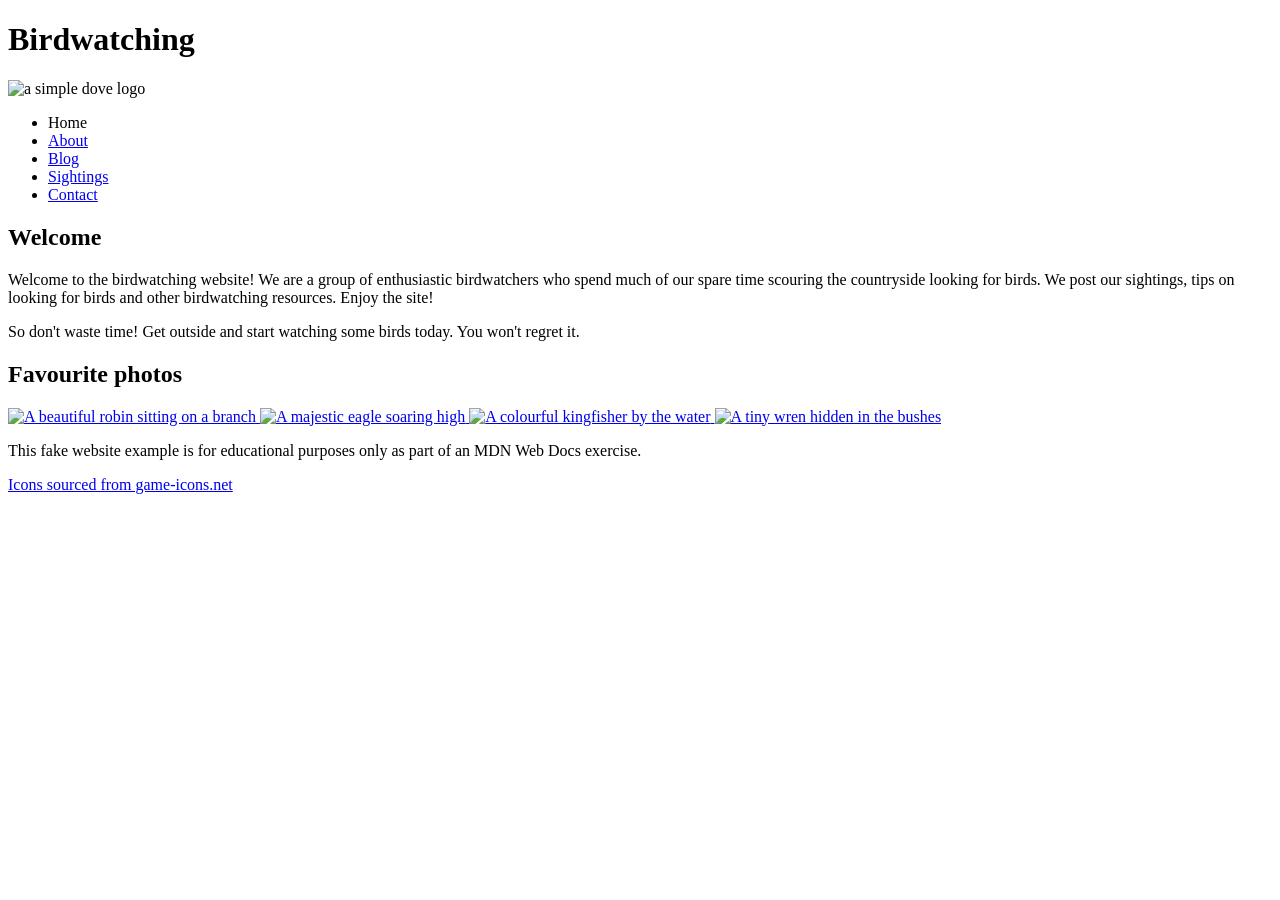
==== index.html @ b59381bc "Initial commit - add unmodified tutorial files" ====
<!DOCTYPE html>
<html lang="en">
<head>
    <meta charset="utf-8">
    <title>Birdwatching</title>
    <link rel="stylesheet" href="style.css">
</head>
<!--
Name: Your Name
File: index.html
Date: 21 May 2026
This file structures a birdwatching webpage using semantic HTML5 elements
including header, nav, main, article, aside, and footer. It demonstrates
proper page layout and content organization using semantic elements.
-->
<body>

    <!-- Site header containing logo, site title, and navigation -->
    <header>
        <h1>Birdwatching</h1>
        <img src="dove.png" alt="a simple dove logo">

        <!-- Main site navigation -->
        <nav>
            <ul>
                <li><span>Home</span></li>
                <li><a href="#">About</a></li>
                <li><a href="#">Blog</a></li>
                <li><a href="#">Sightings</a></li>
                <li><a href="#">Contact</a></li>
            </ul>
        </nav>
    </header>

    <!-- Main content area of the page -->
    <main>

        <!-- Primary article content -->
        <article>
            <h2>Welcome</h2>

            <p>
                Welcome to the birdwatching website! We are a group of enthusiastic birdwatchers
                who spend much of our spare time scouring the countryside looking for birds. We
                post our sightings, tips on looking for birds and other birdwatching resources.
                Enjoy the site!
            </p>

            <p>
                So don't waste time! Get outside and start watching some birds today. You won't
                regret it.
            </p>
        </article>

        <!-- Aside for favourite photos -->
        <aside>
            <h2>Favourite photos</h2>

            <a href="favorite-1.jpg">
                <img src="favorite1_th.jpg" alt="A beautiful robin sitting on a branch">
            </a>
            <a href="favorite-2.jpg">
                <img src="favorite2_th.jpg" alt="A majestic eagle soaring high">
            </a>
            <a href="favorite-3.jpg">
                <img src="favorite3_th.jpg" alt="A colourful kingfisher by the water">
            </a>
            <a href="favorite-4.jpg">
                <img src="favorite4_th.jpg" alt="A tiny wren hidden in the bushes">
            </a>
        </aside>

    </main>

    <!-- Site footer with copyright and attribution -->
    <footer>
        <p>This fake website example is for educational purposes only as part of an MDN Web Docs exercise.</p>
        <p>
            <a href="http://game-icons.net/">Icons sourced from game-icons.net</a>
        </p>
    </footer>

</body>
</html>
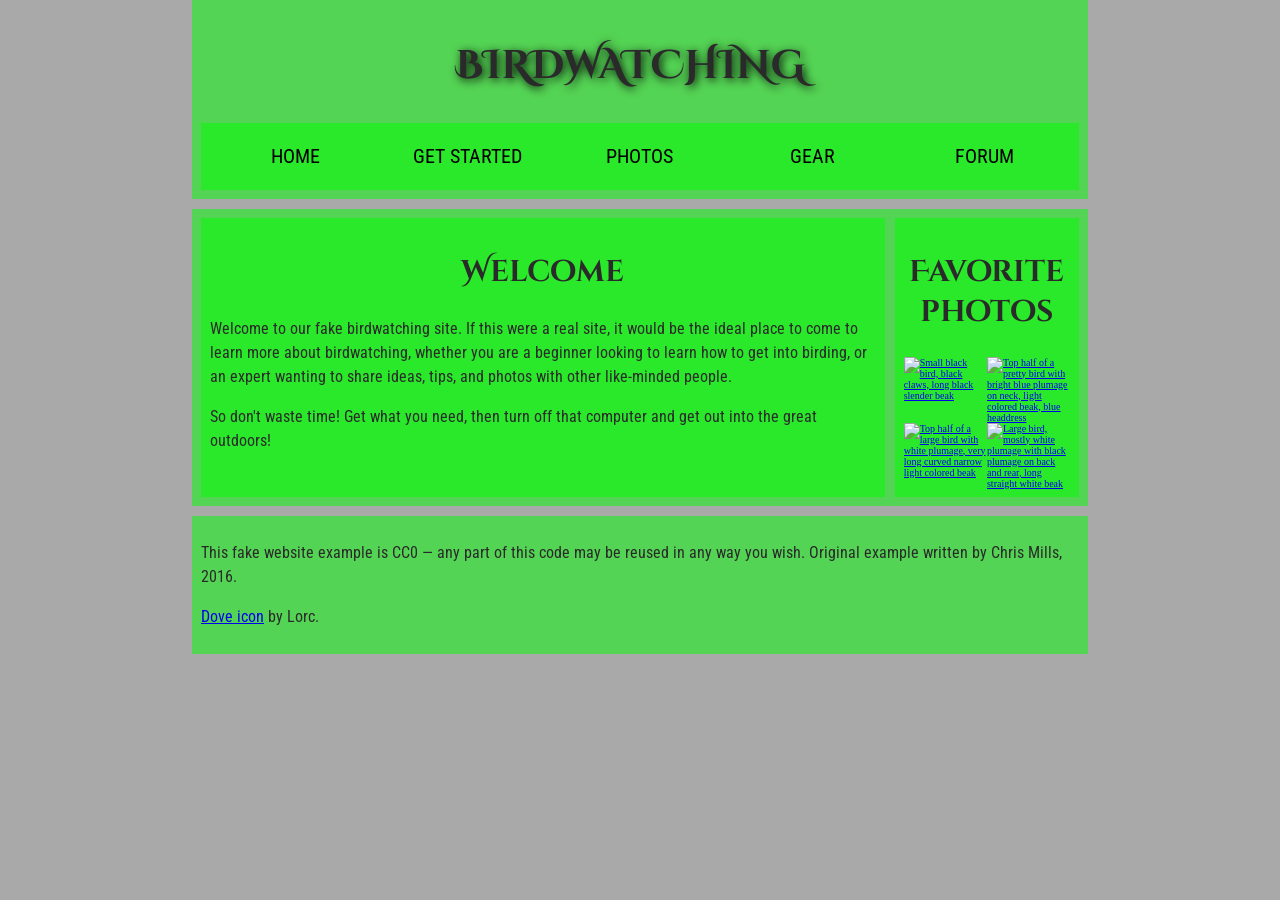
==== commit b61b2800: "Update index.html with real bird images and MDN stylesheet" ====
--- a/index.html
+++ b/index.html
@@ -2,11 +2,13 @@
 <html lang="en">
 <head>
     <meta charset="utf-8">
+    <meta name="description" content="Birdwatching - Assignment 1 Part 2">
     <title>Birdwatching</title>
+    <link href="https://fonts.googleapis.com/css?family=Roboto+Condensed:300%7CCinzel+Decorative:700" rel="stylesheet">
     <link rel="stylesheet" href="style.css">
 </head>
 <!--
-Name: Your Name
+Name: Tagnon Kpanou
 File: index.html
 Date: 21 May 2026
 This file structures a birdwatching webpage using semantic HTML5 elements
@@ -17,17 +19,19 @@
 
     <!-- Site header containing logo, site title, and navigation -->
     <header>
-        <h1>Birdwatching</h1>
-        <img src="dove.png" alt="a simple dove logo">
+        <h1>
+            Birdwatching
+            <img src="https://mdn.github.io/shared-assets/images/examples/learn/birds/dove.png" alt="">
+        </h1>
 
         <!-- Main site navigation -->
         <nav>
             <ul>
-                <li><span>Home</span></li>
-                <li><a href="#">About</a></li>
-                <li><a href="#">Blog</a></li>
-                <li><a href="#">Sightings</a></li>
-                <li><a href="#">Contact</a></li>
+                <li><a href="#">Home</a></li>
+                <li><a href="#">Get started</a></li>
+                <li><a href="#">Photos</a></li>
+                <li><a href="#">Gear</a></li>
+                <li><a href="#">Forum</a></li>
             </ul>
         </nav>
     </header>
@@ -40,33 +44,38 @@
             <h2>Welcome</h2>
 
             <p>
-                Welcome to the birdwatching website! We are a group of enthusiastic birdwatchers
-                who spend much of our spare time scouring the countryside looking for birds. We
-                post our sightings, tips on looking for birds and other birdwatching resources.
-                Enjoy the site!
+                Welcome to our fake birdwatching site. If this were a real site, it
+                would be the ideal place to come to learn more about birdwatching,
+                whether you are a beginner looking to learn how to get into birding, or
+                an expert wanting to share ideas, tips, and photos with other
+                like-minded people.
             </p>
 
             <p>
-                So don't waste time! Get outside and start watching some birds today. You won't
-                regret it.
+                So don't waste time! Get what you need, then turn off that computer and
+                get out into the great outdoors!
             </p>
         </article>
 
         <!-- Aside for favourite photos -->
         <aside>
-            <h2>Favourite photos</h2>
+            <h2>Favorite photos</h2>
 
-            <a href="favorite-1.jpg">
-                <img src="favorite1_th.jpg" alt="A beautiful robin sitting on a branch">
+            <a href="https://mdn.github.io/shared-assets/images/examples/learn/birds/favorite-bird-1.jpg">
+                <img src="https://mdn.github.io/shared-assets/images/examples/learn/birds/favorite-bird-1_th.jpg"
+                     alt="Small black bird, black claws, long black slender beak">
             </a>
-            <a href="favorite-2.jpg">
-                <img src="favorite2_th.jpg" alt="A majestic eagle soaring high">
+            <a href="https://mdn.github.io/shared-assets/images/examples/learn/birds/favorite-bird-2.jpg">
+                <img src="https://mdn.github.io/shared-assets/images/examples/learn/birds/favorite-bird-2_th.jpg"
+                     alt="Top half of a pretty bird with bright blue plumage on neck, light colored beak, blue headdress">
             </a>
-            <a href="favorite-3.jpg">
-                <img src="favorite3_th.jpg" alt="A colourful kingfisher by the water">
+            <a href="https://mdn.github.io/shared-assets/images/examples/learn/birds/favorite-bird-3.jpg">
+                <img src="https://mdn.github.io/shared-assets/images/examples/learn/birds/favorite-bird-3_th.jpg"
+                     alt="Top half of a large bird with white plumage, very long curved narrow light colored beak">
             </a>
-            <a href="favorite-4.jpg">
-                <img src="favorite4_th.jpg" alt="A tiny wren hidden in the bushes">
+            <a href="https://mdn.github.io/shared-assets/images/examples/learn/birds/favorite-bird-4.jpg">
+                <img src="https://mdn.github.io/shared-assets/images/examples/learn/birds/favorite-bird-4_th.jpg"
+                     alt="Large bird, mostly white plumage with black plumage on back and rear, long straight white beak">
             </a>
         </aside>
 
@@ -74,9 +83,9 @@
 
     <!-- Site footer with copyright and attribution -->
     <footer>
-        <p>This fake website example is for educational purposes only as part of an MDN Web Docs exercise.</p>
+        <p>This fake website example is CC0 — any part of this code may be reused in any way you wish. Original example written by Chris Mills, 2016.</p>
         <p>
-            <a href="http://game-icons.net/">Icons sourced from game-icons.net</a>
+            <a href="http://game-icons.net/lorc/originals/dove.html">Dove icon</a> by Lorc.
         </p>
     </footer>
 
--- a/style.css
+++ b/style.css
@@ -0,0 +1,133 @@
+/* 
+    Name: Tagnon Kpanou
+    File: style.css
+    Date: 21 May 2026
+    Stylesheet for the Birdwatching page (index.html).
+    Based on the MDN tutorial CSS with original fonts and layout.
+*/
+
+/* || General setup */
+
+body {
+    margin: 0;
+}
+
+html {
+    font-size: 10px;
+    background-color: darkgrey;
+}
+
+body {
+    width: 70%;
+    min-width: 800px;
+    margin: 0 auto;
+}
+
+/* || Typography */
+
+h1, h2 {
+    font-family: "Cinzel Decorative", cursive;
+    color: #2a2a2a;
+}
+
+p, li {
+    font-family: "Roboto Condensed", sans-serif;
+    color: #2a2a2a;
+}
+
+h1 {
+    font-size: 4rem;
+    text-align: center;
+    text-shadow: 2px 2px 10px black;
+}
+
+h2 {
+    font-size: 3rem;
+    text-align: center;
+}
+
+p, li {
+    font-size: 1.6rem;
+    line-height: 1.5;
+}
+
+/* || Header layout */
+
+header {
+    margin-bottom: 10px;
+}
+
+main,
+header,
+nav,
+article,
+aside,
+footer,
+section {
+    background-color: #00ff0080;
+    padding: 1%;
+}
+
+h1 {
+    text-transform: uppercase;
+    display: flex;
+    align-items: center;
+    justify-content: center;
+    gap: 20px;
+}
+
+header img {
+    height: 60px;
+}
+
+nav ul {
+    padding: 0;
+    list-style-type: none;
+    display: flex;
+}
+
+nav li {
+    text-align: center;
+    flex: 1;
+}
+
+nav a {
+    font-size: 2rem;
+    text-transform: uppercase;
+    text-decoration: none;
+    color: black;
+}
+
+nav a:hover,
+nav a:focus {
+    color: red;
+}
+
+/* || Main layout */
+
+main {
+    display: flex;
+    gap: 10px;
+}
+
+article {
+    flex: 4;
+}
+
+aside {
+    flex: 1;
+}
+
+aside a {
+    display: block;
+    float: left;
+    width: 50%;
+}
+
+aside img {
+    max-width: 100%;
+}
+
+footer {
+    margin-top: 10px;
+}
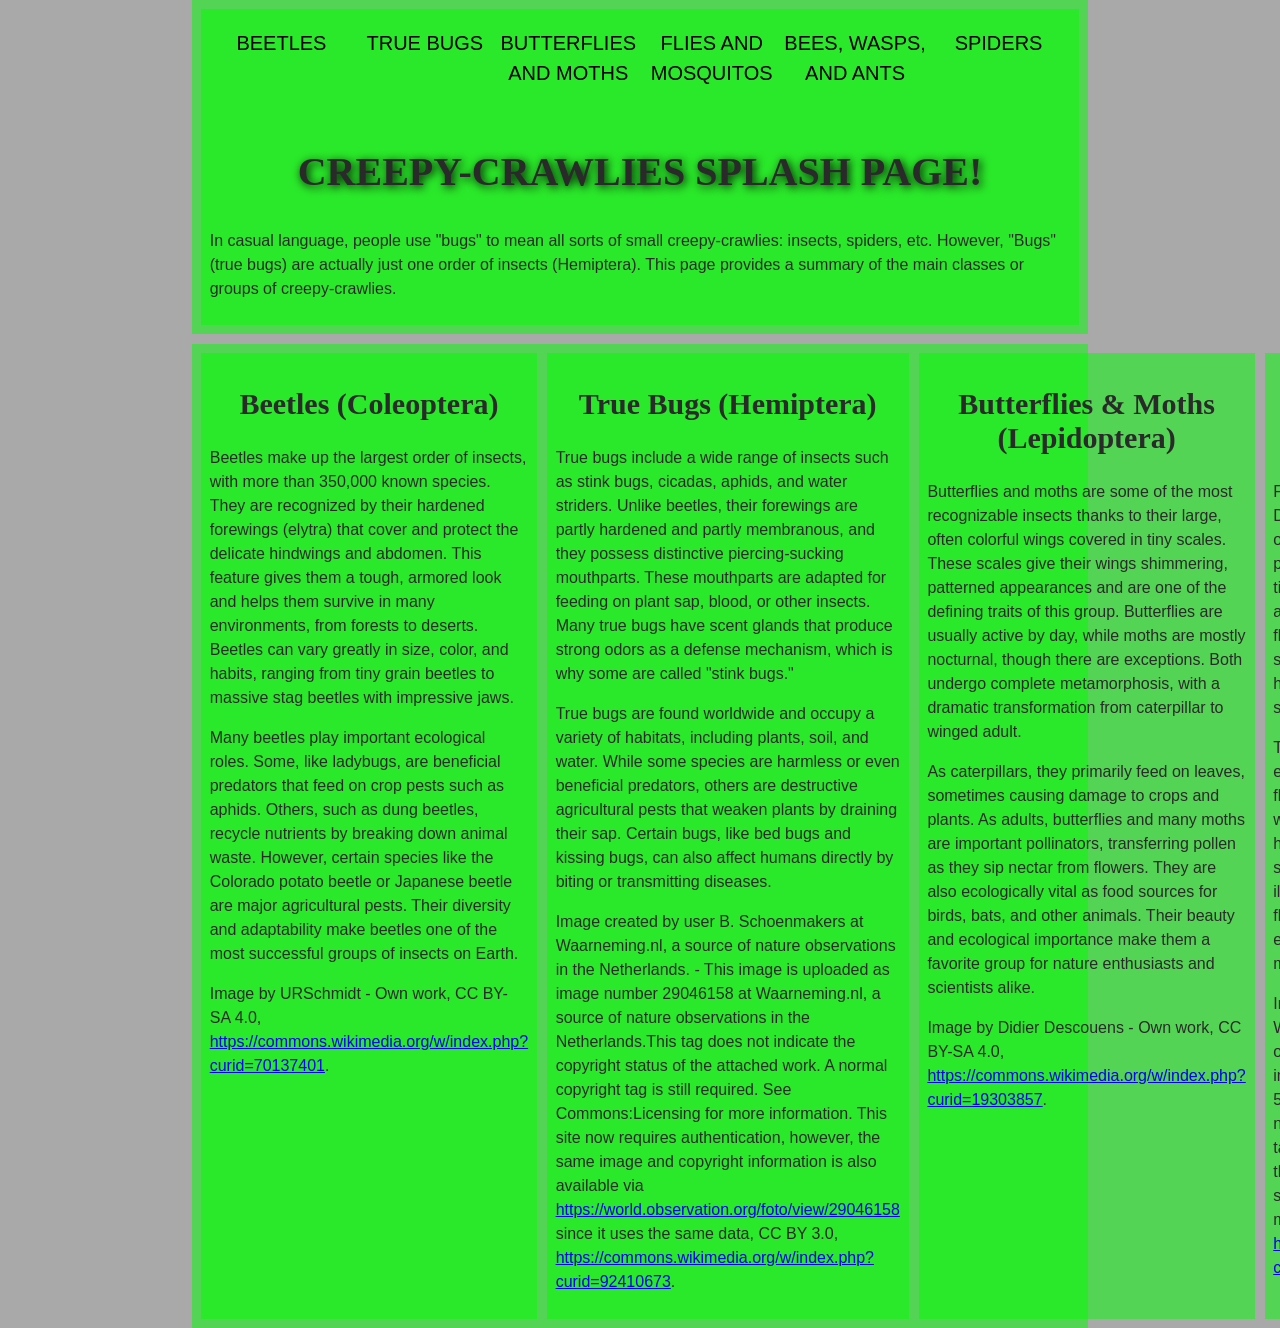
==== commit ace89790: "Add unmodified Part 1 tutorial starter files" ====
--- a/index.html
+++ b/index.html
@@ -1,93 +1,228 @@
-<!DOCTYPE html>
+<!doctype html>
 <html lang="en">
-<head>
-    <meta charset="utf-8">
-    <meta name="description" content="Birdwatching - Assignment 1 Part 2">
-    <title>Birdwatching</title>
-    <link href="https://fonts.googleapis.com/css?family=Roboto+Condensed:300%7CCinzel+Decorative:700" rel="stylesheet">
-    <link rel="stylesheet" href="style.css">
-</head>
-<!--
-Name: Tagnon Kpanou
-File: index.html
-Date: 21 May 2026
-This file structures a birdwatching webpage using semantic HTML5 elements
-including header, nav, main, article, aside, and footer. It demonstrates
-proper page layout and content organization using semantic elements.
--->
-<body>
-
-    <!-- Site header containing logo, site title, and navigation -->
+  <head>
+    <meta charset="utf-8" />
+    <title>Creepy crawlies!</title>
+    <link href="style.css" rel="stylesheet" />
+  </head>
+  <body>
     <header>
-        <h1>
-            Birdwatching
-            <img src="https://mdn.github.io/shared-assets/images/examples/learn/birds/dove.png" alt="">
-        </h1>
-
-        <!-- Main site navigation -->
-        <nav>
-            <ul>
-                <li><a href="#">Home</a></li>
-                <li><a href="#">Get started</a></li>
-                <li><a href="#">Photos</a></li>
-                <li><a href="#">Gear</a></li>
-                <li><a href="#">Forum</a></li>
-            </ul>
-        </nav>
+      <nav>
+        <ul>
+          <li><a href="#beetles">Beetles</a></li>
+          <li><a href="#true_bugs">True bugs</a></li>
+          <li><a href="#butterflies_moths">Butterflies and moths</a></li>
+          <li><a href="#flies_mosquitos">Flies and mosquitos</a></li>
+          <li><a href="#bees_wasps_ants">Bees, wasps, and ants</a></li>
+          <li><a href="#spiders">Spiders</a></li>
+        </ul>
+      </nav>
+      <section>
+        <h1>Creepy-crawlies splash page!</h1>
+
+        <p>
+          In casual language, people use "bugs" to mean all sorts of small
+          creepy-crawlies: insects, spiders, etc. However, "Bugs" (true bugs)
+          are actually just one order of insects (Hemiptera). This page
+          provides a summary of the main classes or groups of
+          creepy-crawlies.
+        </p>
+      </section>
     </header>
-
-    <!-- Main content area of the page -->
     <main>
-
-        <!-- Primary article content -->
-        <article>
-            <h2>Welcome</h2>
-
-            <p>
-                Welcome to our fake birdwatching site. If this were a real site, it
-                would be the ideal place to come to learn more about birdwatching,
-                whether you are a beginner looking to learn how to get into birding, or
-                an expert wanting to share ideas, tips, and photos with other
-                like-minded people.
-            </p>
-
-            <p>
-                So don't waste time! Get what you need, then turn off that computer and
-                get out into the great outdoors!
-            </p>
-        </article>
-
-        <!-- Aside for favourite photos -->
-        <aside>
-            <h2>Favorite photos</h2>
-
-            <a href="https://mdn.github.io/shared-assets/images/examples/learn/birds/favorite-bird-1.jpg">
-                <img src="https://mdn.github.io/shared-assets/images/examples/learn/birds/favorite-bird-1_th.jpg"
-                     alt="Small black bird, black claws, long black slender beak">
-            </a>
-            <a href="https://mdn.github.io/shared-assets/images/examples/learn/birds/favorite-bird-2.jpg">
-                <img src="https://mdn.github.io/shared-assets/images/examples/learn/birds/favorite-bird-2_th.jpg"
-                     alt="Top half of a pretty bird with bright blue plumage on neck, light colored beak, blue headdress">
-            </a>
-            <a href="https://mdn.github.io/shared-assets/images/examples/learn/birds/favorite-bird-3.jpg">
-                <img src="https://mdn.github.io/shared-assets/images/examples/learn/birds/favorite-bird-3_th.jpg"
-                     alt="Top half of a large bird with white plumage, very long curved narrow light colored beak">
-            </a>
-            <a href="https://mdn.github.io/shared-assets/images/examples/learn/birds/favorite-bird-4.jpg">
-                <img src="https://mdn.github.io/shared-assets/images/examples/learn/birds/favorite-bird-4_th.jpg"
-                     alt="Large bird, mostly white plumage with black plumage on back and rear, long straight white beak">
-            </a>
-        </aside>
-
+      <section id="beetles">
+        <h2>Beetles (Coleoptera)</h2>
+
+        <p>
+          Beetles make up the largest order of insects, with more than
+          350,000 known species. They are recognized by their hardened
+          forewings (elytra) that cover and protect the delicate hindwings
+          and abdomen. This feature gives them a tough, armored look and
+          helps them survive in many environments, from forests to deserts.
+          Beetles can vary greatly in size, color, and habits, ranging from
+          tiny grain beetles to massive stag beetles with impressive jaws.
+        </p>
+        <p>
+          Many beetles play important ecological roles. Some, like ladybugs,
+          are beneficial predators that feed on crop pests such as aphids.
+          Others, such as dung beetles, recycle nutrients by breaking down
+          animal waste. However, certain species like the Colorado potato
+          beetle or Japanese beetle are major agricultural pests. Their
+          diversity and adaptability make beetles one of the most successful
+          groups of insects on Earth.
+        </p>
+
+        <p class="copyright">
+          Image by URSchmidt - Own work, CC BY-SA 4.0,
+          <a href="https://commons.wikimedia.org/w/index.php?curid=70137401"
+            >https://commons.wikimedia.org/w/index.php?curid=70137401</a
+          >.
+        </p>
+      </section>
+      <section id="true_bugs">
+        <h2>True Bugs (Hemiptera)</h2>
+
+        <p>
+          True bugs include a wide range of insects such as stink bugs,
+          cicadas, aphids, and water striders. Unlike beetles, their
+          forewings are partly hardened and partly membranous, and they
+          possess distinctive piercing-sucking mouthparts. These mouthparts
+          are adapted for feeding on plant sap, blood, or other insects. Many
+          true bugs have scent glands that produce strong odors as a defense
+          mechanism, which is why some are called "stink bugs."
+        </p>
+
+        <p>
+          True bugs are found worldwide and occupy a variety of habitats,
+          including plants, soil, and water. While some species are harmless
+          or even beneficial predators, others are destructive agricultural
+          pests that weaken plants by draining their sap. Certain bugs, like
+          bed bugs and kissing bugs, can also affect humans directly by
+          biting or transmitting diseases.
+        </p>
+
+        <p class="copyright">
+          Image created by user B. Schoenmakers at Waarneming.nl, a source of
+          nature observations in the Netherlands. - This image is uploaded as
+          image number 29046158 at Waarneming.nl, a source of nature
+          observations in the Netherlands.This tag does not indicate the
+          copyright status of the attached work. A normal copyright tag is
+          still required. See Commons:Licensing for more information. This
+          site now requires authentication, however, the same image and
+          copyright information is also available via
+          <a href="https://world.observation.org/foto/view/29046158"
+            >https://world.observation.org/foto/view/29046158</a
+          >
+          since it uses the same data, CC BY 3.0,
+          <a href="https://commons.wikimedia.org/w/index.php?curid=92410673"
+            >https://commons.wikimedia.org/w/index.php?curid=92410673</a
+          >.
+        </p>
+      </section>
+      <section id="butterflies_moths">
+        <h2>Butterflies & Moths (Lepidoptera)</h2>
+
+        <p>
+          Butterflies and moths are some of the most recognizable insects
+          thanks to their large, often colorful wings covered in tiny scales.
+          These scales give their wings shimmering, patterned appearances and
+          are one of the defining traits of this group. Butterflies are
+          usually active by day, while moths are mostly nocturnal, though
+          there are exceptions. Both undergo complete metamorphosis, with a
+          dramatic transformation from caterpillar to winged adult.
+        </p>
+
+        <p>
+          As caterpillars, they primarily feed on leaves, sometimes causing
+          damage to crops and plants. As adults, butterflies and many moths
+          are important pollinators, transferring pollen as they sip nectar
+          from flowers. They are also ecologically vital as food sources for
+          birds, bats, and other animals. Their beauty and ecological
+          importance make them a favorite group for nature enthusiasts and
+          scientists alike.
+        </p>
+
+        <p class="copyright">
+          Image by Didier Descouens - Own work, CC BY-SA 4.0,
+          <a href="https://commons.wikimedia.org/w/index.php?curid=19303857"
+            >https://commons.wikimedia.org/w/index.php?curid=19303857</a
+          >.
+        </p>
+      </section>
+      <section id="flies_mosquitos">
+        <h2>Flies & Mosquitoes (Diptera)</h2>
+
+        <p>
+          Flies and mosquitoes belong to the order Diptera, meaning "two
+          wings." Unlike most other insects, they have only one functional
+          pair of wings; the hind pair has evolved into tiny balancing organs
+          called halteres. This adaptation gives them incredible agility in
+          flight. Their mouthparts vary widely: some species have sponging
+          mouthparts (like houseflies), while others have piercing-sucking
+          ones (like mosquitoes).
+        </p>
+
+        <p>
+          These insects are among the most ecologically and medically
+          significant. Many flies are decomposers, helping break down waste
+          and recycle nutrients. Mosquitoes, however, are infamous as disease
+          vectors, spreading malaria, dengue, and other illnesses. Despite
+          their negative reputation, flies and mosquitoes are essential in
+          ecosystems, serving as pollinators and as a major food source for
+          many animals.
+        </p>
+
+        <p class="copyright">
+          Image created by user Dick Belgers at Waarneming.nl, a source of
+          nature observations in the Netherlands. - This image is uploaded as
+          image number 5105758 at Waarneming.nl, a source of nature
+          observations in the Netherlands.This tag does not indicate the
+          copyright status of the attached work. A normal copyright tag is
+          still required. See Commons:Licensing for more information. CC BY
+          3.0,
+          <a href="https://commons.wikimedia.org/w/index.php?curid=27659589"
+            >https://commons.wikimedia.org/w/index.php?curid=27659589</a
+          >.
+        </p>
+      </section>
+      <section id="bees_wasps_ants">
+        <h2>Bees, Wasps, Ants (Hymenoptera)</h2>
+
+        <p>
+          Bees, wasps, and ants are a diverse group known for their complex
+          behaviors and social structures. Many species live in colonies with
+          distinct roles for workers, queens, and males. Bees are especially
+          famous for pollination, producing honey, and communicating with
+          each other through dances. Wasps are often predators or
+          parasitoids, while ants are skilled builders and cooperative
+          foragers.
+        </p>
+
+        <p>
+          This group has a huge ecological impact. Bees and wasps contribute
+          to pollination, supporting food crops and wild plants. Some wasps
+          help control pest populations by preying on or parasitizing other
+          insects. Ants are critical soil engineers, aerating the ground and
+          recycling nutrients. While stings and aggressive behaviors make
+          some species feared, they are vital players in natural and
+          agricultural systems.
+        </p>
+
+        <p class="copyright">
+          Image by Trounce - Own work, CC BY-SA 2.5,
+          <a href="https://commons.wikimedia.org/w/index.php?curid=1997709"
+            >https://commons.wikimedia.org/w/index.php?curid=1997709</a
+          >.
+        </p>
+      </section>
+      <section id="spiders">
+        <h2>Spiders (Araneae)</h2>
+
+        <p>
+          Spiders are arachnids, not insects, and are easily distinguished by
+          their eight legs and lack of antennae. Almost all spiders are
+          predators, using venom and silk to capture prey. Many build
+          intricate webs to trap insects, while others are active hunters
+          that chase or ambush their food. Their silk is an incredibly strong
+          and versatile material, used for webs, egg sacs, or safety lines.
+        </p>
+
+        <p>
+          Spiders are found in nearly every habitat on Earth, from deserts to
+          caves to homes. While some people fear them, very few species pose
+          a danger to humans. In fact, spiders are highly beneficial because
+          they help control insect populations, including pests. They play a
+          crucial role in balancing ecosystems, making them one of the most
+          important non-insect "bugs" people commonly encounter.
+        </p>
+
+        <p class="copyright">
+          Image by AJC ajcann.wordpress.com from UK, CC BY-SA 2.0
+          <a href="https://creativecommons.org/licenses/by-sa/2.0"
+            >https://creativecommons.org/licenses/by-sa/2.0</a
+          >, via Wikimedia Commons.
+        </p>
+      </section>
     </main>
-
-    <!-- Site footer with copyright and attribution -->
-    <footer>
-        <p>This fake website example is CC0 — any part of this code may be reused in any way you wish. Original example written by Chris Mills, 2016.</p>
-        <p>
-            <a href="http://game-icons.net/lorc/originals/dove.html">Dove icon</a> by Lorc.
-        </p>
-    </footer>
-
-</body>
-</html>
+  </body>
+</html>
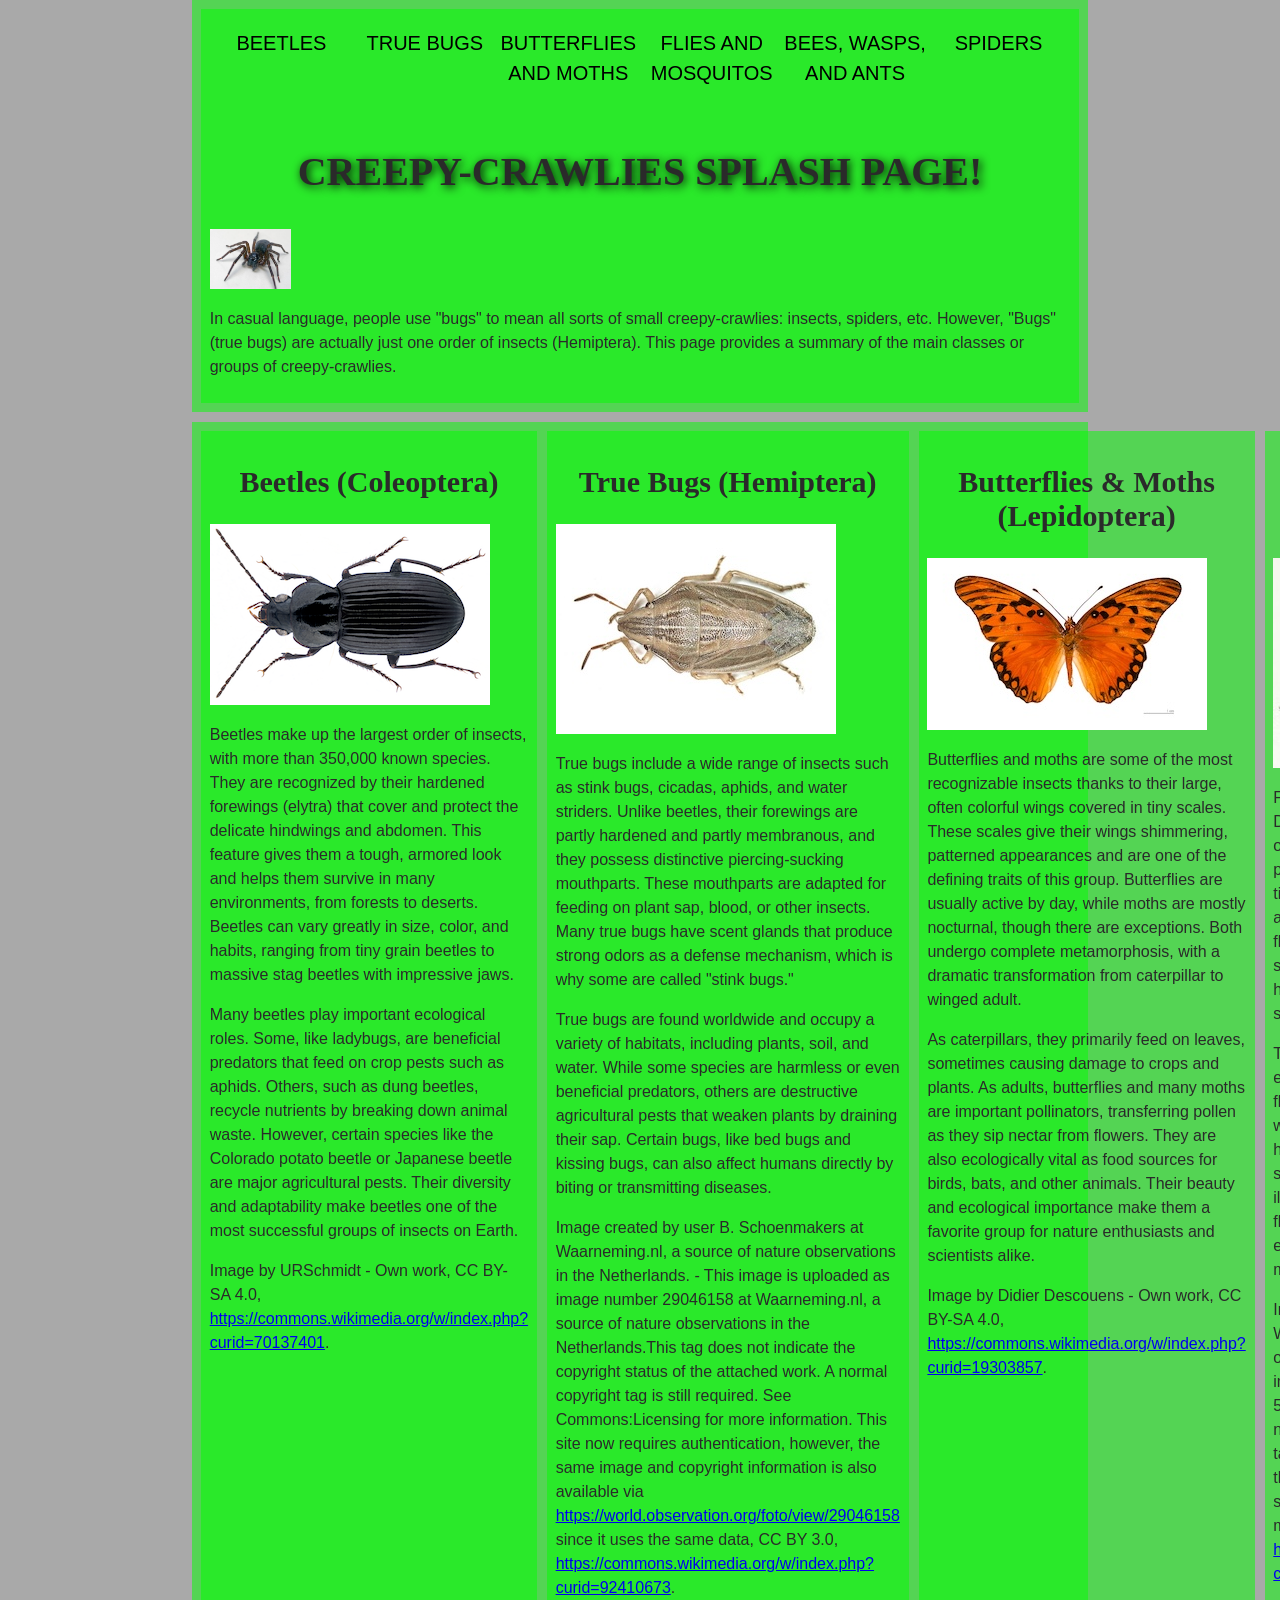
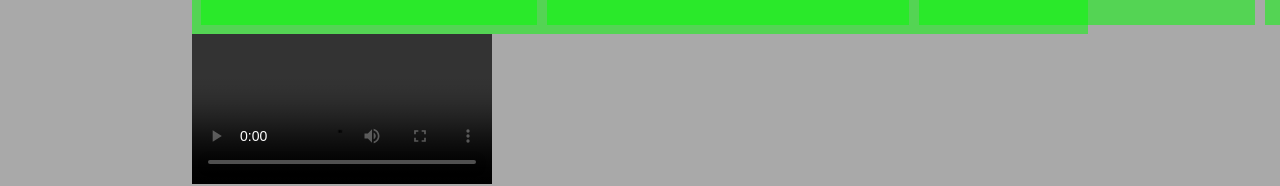
==== commit 992002cf: "Add images and video to all sections" ====
--- a/index.html
+++ b/index.html
@@ -1,3 +1,9 @@
+<!--
+Name: Tagnon
+File: index.html
+Date: 05 June 2026
+Creepy-crawlies splash page - images and multimedia exercise.
+-->
 <!doctype html>
 <html lang="en">
   <head>
@@ -19,6 +25,7 @@
       </nav>
       <section>
         <h1>Creepy-crawlies splash page!</h1>
+        <img src="images/spider.jpg" alt="A spider" />
 
         <p>
           In casual language, people use "bugs" to mean all sorts of small
@@ -32,6 +39,7 @@
     <main>
       <section id="beetles">
         <h2>Beetles (Coleoptera)</h2>
+        <img src="images/beetle.png" alt="A beetle" />
 
         <p>
           Beetles make up the largest order of insects, with more than
@@ -60,7 +68,8 @@
         </p>
       </section>
       <section id="true_bugs">
-        <h2>True Bugs (Hemiptera)</h2>
+       <h2>True Bugs (Hemiptera)</h2>
+       <img src="images/true_bug.jpg" alt="A true bug" />
 
         <p>
           True bugs include a wide range of insects such as stink bugs,
@@ -80,6 +89,7 @@
           bed bugs and kissing bugs, can also affect humans directly by
           biting or transmitting diseases.
         </p>
+         
 
         <p class="copyright">
           Image created by user B. Schoenmakers at Waarneming.nl, a source of
@@ -101,6 +111,8 @@
       </section>
       <section id="butterflies_moths">
         <h2>Butterflies & Moths (Lepidoptera)</h2>
+        <img src="images/butterfly.jpg" alt="A butterfly" />
+
 
         <p>
           Butterflies and moths are some of the most recognizable insects
@@ -131,6 +143,7 @@
       </section>
       <section id="flies_mosquitos">
         <h2>Flies & Mosquitoes (Diptera)</h2>
+        <img src="images/fly.jpg" alt="A fly" />
 
         <p>
           Flies and mosquitoes belong to the order Diptera, meaning "two
@@ -167,6 +180,7 @@
       </section>
       <section id="bees_wasps_ants">
         <h2>Bees, Wasps, Ants (Hymenoptera)</h2>
+        <img src="images/bee.jpg" alt="A bee" />
 
         <p>
           Bees, wasps, and ants are a diverse group known for their complex
@@ -197,6 +211,7 @@
       </section>
       <section id="spiders">
         <h2>Spiders (Araneae)</h2>
+        <img src="images/spider.jpg" alt="A spider" />
 
         <p>
           Spiders are arachnids, not insects, and are easily distinguished by
@@ -224,5 +239,9 @@
         </p>
       </section>
     </main>
+    <video controls>
+  <source src="images/bug_video_640.mp4" type="video/mp4" />
+  <p>Your browser doesn't support HTML video.</p>
+</video>
   </body>
 </html>
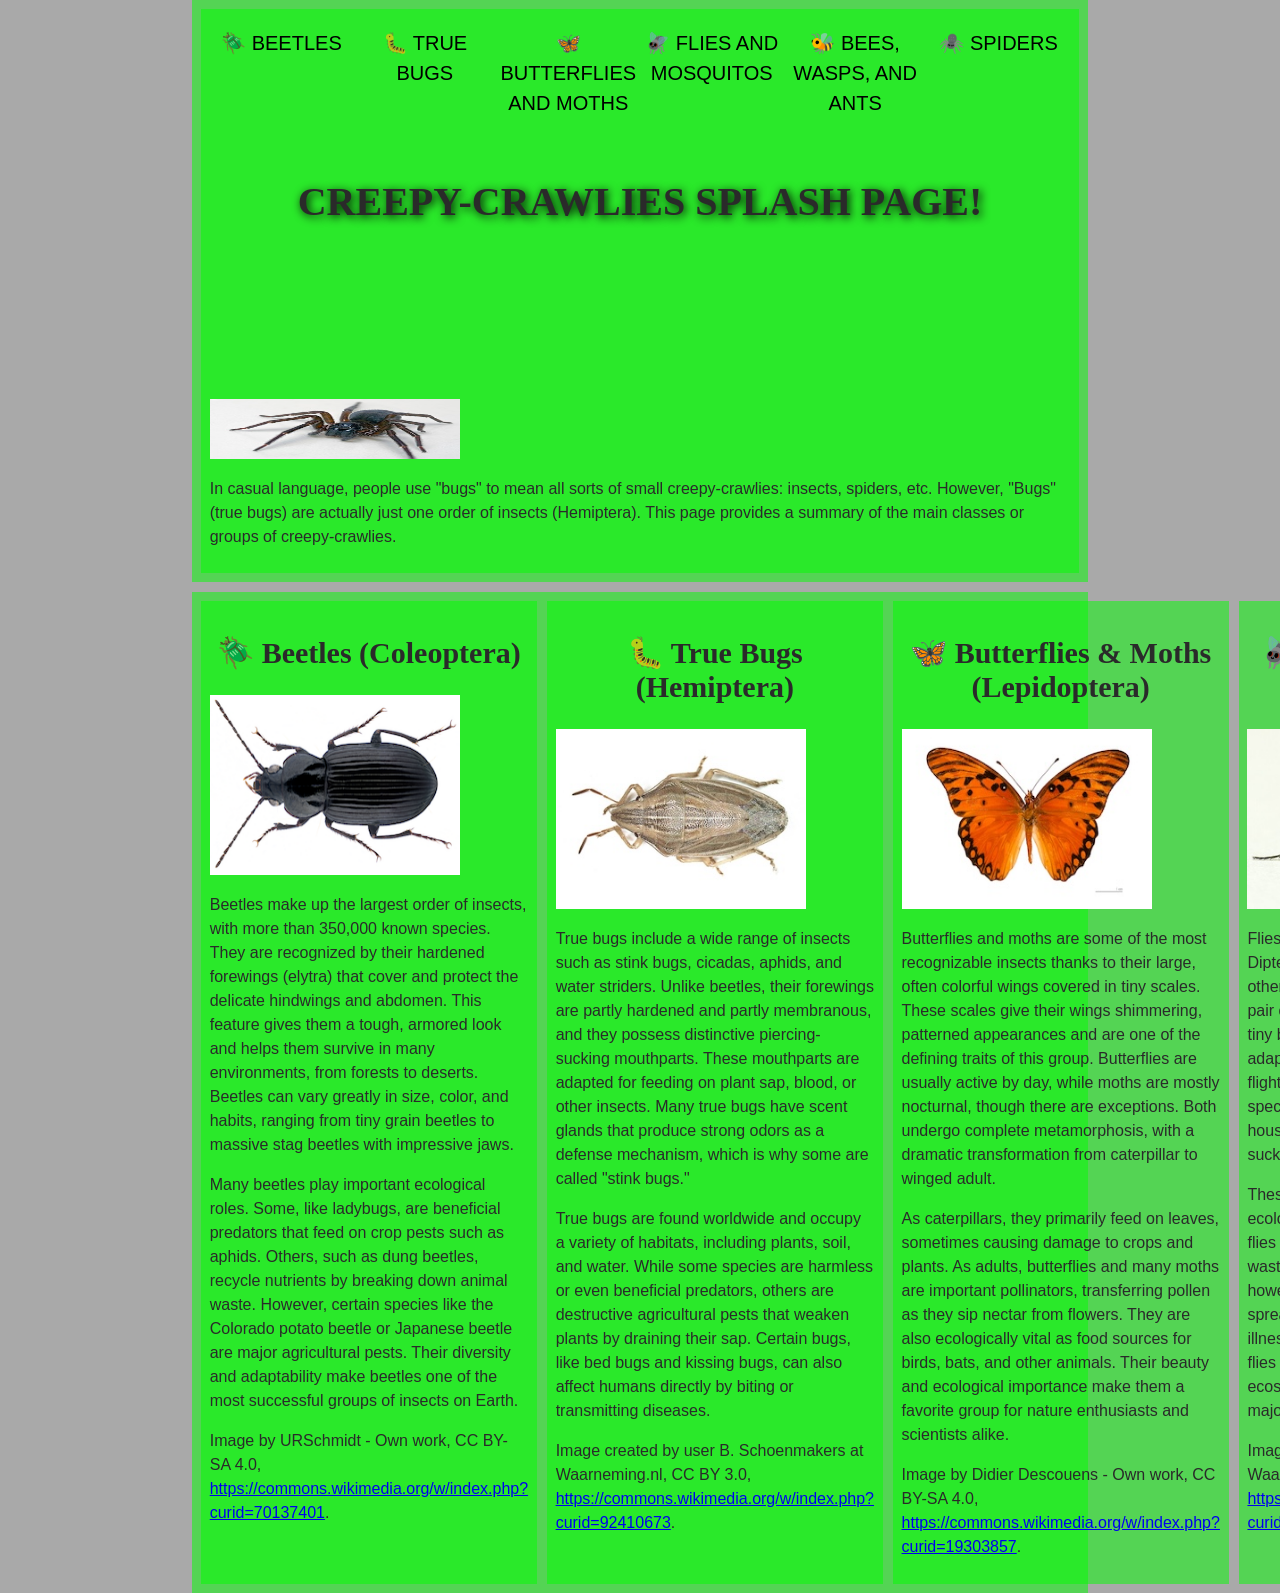
==== commit 05810207: "Add video to header, emojis to nav and h2, fix image dimensions" ====
--- a/index.html
+++ b/index.html
@@ -15,18 +15,21 @@
     <header>
       <nav>
         <ul>
-          <li><a href="#beetles">Beetles</a></li>
-          <li><a href="#true_bugs">True bugs</a></li>
-          <li><a href="#butterflies_moths">Butterflies and moths</a></li>
-          <li><a href="#flies_mosquitos">Flies and mosquitos</a></li>
-          <li><a href="#bees_wasps_ants">Bees, wasps, and ants</a></li>
-          <li><a href="#spiders">Spiders</a></li>
+          <li><a href="#beetles">🪲 Beetles</a></li>
+          <li><a href="#true_bugs">🐛 True bugs</a></li>
+          <li><a href="#butterflies_moths">🦋 Butterflies and moths</a></li>
+          <li><a href="#flies_mosquitos">🪰 Flies and mosquitos</a></li>
+          <li><a href="#bees_wasps_ants">🐝 Bees, wasps, and ants</a></li>
+          <li><a href="#spiders">🕷️ Spiders</a></li>
         </ul>
       </nav>
       <section>
         <h1>Creepy-crawlies splash page!</h1>
-        <img src="images/spider.jpg" alt="A spider" />
-
+        <img src="images/spider.jpg" alt="A spider" width="250" height="180" />
+        <video autoplay muted loop preload="auto" style="width:400px">
+          <source src="images/bug_video_640.mp4" type="video/mp4" />
+          <p>Your browser doesn't support HTML video.</p>
+        </video>
         <p>
           In casual language, people use "bugs" to mean all sorts of small
           creepy-crawlies: insects, spiders, etc. However, "Bugs" (true bugs)
@@ -38,9 +41,8 @@
     </header>
     <main>
       <section id="beetles">
-        <h2>Beetles (Coleoptera)</h2>
-        <img src="images/beetle.png" alt="A beetle" />
-
+        <h2>🪲 Beetles (Coleoptera)</h2>
+        <img src="images/beetle.png" alt="A beetle" width="250" height="180" />
         <p>
           Beetles make up the largest order of insects, with more than
           350,000 known species. They are recognized by their hardened
@@ -59,18 +61,15 @@
           diversity and adaptability make beetles one of the most successful
           groups of insects on Earth.
         </p>
-
         <p class="copyright">
           Image by URSchmidt - Own work, CC BY-SA 4.0,
           <a href="https://commons.wikimedia.org/w/index.php?curid=70137401"
-            >https://commons.wikimedia.org/w/index.php?curid=70137401</a
-          >.
+            >https://commons.wikimedia.org/w/index.php?curid=70137401</a>.
         </p>
       </section>
       <section id="true_bugs">
-       <h2>True Bugs (Hemiptera)</h2>
-       <img src="images/true_bug.jpg" alt="A true bug" />
-
+        <h2>🐛 True Bugs (Hemiptera)</h2>
+        <img src="images/true_bug.jpg" alt="A true bug" width="250" height="180" />
         <p>
           True bugs include a wide range of insects such as stink bugs,
           cicadas, aphids, and water striders. Unlike beetles, their
@@ -80,7 +79,6 @@
           true bugs have scent glands that produce strong odors as a defense
           mechanism, which is why some are called "stink bugs."
         </p>
-
         <p>
           True bugs are found worldwide and occupy a variety of habitats,
           including plants, soil, and water. While some species are harmless
@@ -89,31 +87,16 @@
           bed bugs and kissing bugs, can also affect humans directly by
           biting or transmitting diseases.
         </p>
-         
-
-        <p class="copyright">
-          Image created by user B. Schoenmakers at Waarneming.nl, a source of
-          nature observations in the Netherlands. - This image is uploaded as
-          image number 29046158 at Waarneming.nl, a source of nature
-          observations in the Netherlands.This tag does not indicate the
-          copyright status of the attached work. A normal copyright tag is
-          still required. See Commons:Licensing for more information. This
-          site now requires authentication, however, the same image and
-          copyright information is also available via
-          <a href="https://world.observation.org/foto/view/29046158"
-            >https://world.observation.org/foto/view/29046158</a
-          >
-          since it uses the same data, CC BY 3.0,
+        <p class="copyright">
+          Image created by user B. Schoenmakers at Waarneming.nl,
+          CC BY 3.0,
           <a href="https://commons.wikimedia.org/w/index.php?curid=92410673"
-            >https://commons.wikimedia.org/w/index.php?curid=92410673</a
-          >.
+            >https://commons.wikimedia.org/w/index.php?curid=92410673</a>.
         </p>
       </section>
       <section id="butterflies_moths">
-        <h2>Butterflies & Moths (Lepidoptera)</h2>
-        <img src="images/butterfly.jpg" alt="A butterfly" />
-
-
+        <h2>🦋 Butterflies & Moths (Lepidoptera)</h2>
+        <img src="images/butterfly.jpg" alt="A butterfly" width="250" height="180" />
         <p>
           Butterflies and moths are some of the most recognizable insects
           thanks to their large, often colorful wings covered in tiny scales.
@@ -123,7 +106,6 @@
           there are exceptions. Both undergo complete metamorphosis, with a
           dramatic transformation from caterpillar to winged adult.
         </p>
-
         <p>
           As caterpillars, they primarily feed on leaves, sometimes causing
           damage to crops and plants. As adults, butterflies and many moths
@@ -133,18 +115,15 @@
           importance make them a favorite group for nature enthusiasts and
           scientists alike.
         </p>
-
         <p class="copyright">
           Image by Didier Descouens - Own work, CC BY-SA 4.0,
           <a href="https://commons.wikimedia.org/w/index.php?curid=19303857"
-            >https://commons.wikimedia.org/w/index.php?curid=19303857</a
-          >.
+            >https://commons.wikimedia.org/w/index.php?curid=19303857</a>.
         </p>
       </section>
       <section id="flies_mosquitos">
-        <h2>Flies & Mosquitoes (Diptera)</h2>
-        <img src="images/fly.jpg" alt="A fly" />
-
+        <h2>🪰 Flies & Mosquitoes (Diptera)</h2>
+        <img src="images/fly.jpg" alt="A fly" width="250" height="180" />
         <p>
           Flies and mosquitoes belong to the order Diptera, meaning "two
           wings." Unlike most other insects, they have only one functional
@@ -154,7 +133,6 @@
           mouthparts (like houseflies), while others have piercing-sucking
           ones (like mosquitoes).
         </p>
-
         <p>
           These insects are among the most ecologically and medically
           significant. Many flies are decomposers, helping break down waste
@@ -164,24 +142,16 @@
           ecosystems, serving as pollinators and as a major food source for
           many animals.
         </p>
-
-        <p class="copyright">
-          Image created by user Dick Belgers at Waarneming.nl, a source of
-          nature observations in the Netherlands. - This image is uploaded as
-          image number 5105758 at Waarneming.nl, a source of nature
-          observations in the Netherlands.This tag does not indicate the
-          copyright status of the attached work. A normal copyright tag is
-          still required. See Commons:Licensing for more information. CC BY
-          3.0,
+        <p class="copyright">
+          Image created by user Dick Belgers at Waarneming.nl,
+          CC BY 3.0,
           <a href="https://commons.wikimedia.org/w/index.php?curid=27659589"
-            >https://commons.wikimedia.org/w/index.php?curid=27659589</a
-          >.
+            >https://commons.wikimedia.org/w/index.php?curid=27659589</a>.
         </p>
       </section>
       <section id="bees_wasps_ants">
-        <h2>Bees, Wasps, Ants (Hymenoptera)</h2>
-        <img src="images/bee.jpg" alt="A bee" />
-
+        <h2>🐝 Bees, Wasps, Ants (Hymenoptera)</h2>
+        <img src="images/bee.jpg" alt="A bee" width="250" height="180" />
         <p>
           Bees, wasps, and ants are a diverse group known for their complex
           behaviors and social structures. Many species live in colonies with
@@ -191,7 +161,6 @@
           parasitoids, while ants are skilled builders and cooperative
           foragers.
         </p>
-
         <p>
           This group has a huge ecological impact. Bees and wasps contribute
           to pollination, supporting food crops and wild plants. Some wasps
@@ -201,18 +170,15 @@
           some species feared, they are vital players in natural and
           agricultural systems.
         </p>
-
         <p class="copyright">
           Image by Trounce - Own work, CC BY-SA 2.5,
           <a href="https://commons.wikimedia.org/w/index.php?curid=1997709"
-            >https://commons.wikimedia.org/w/index.php?curid=1997709</a
-          >.
+            >https://commons.wikimedia.org/w/index.php?curid=1997709</a>.
         </p>
       </section>
       <section id="spiders">
-        <h2>Spiders (Araneae)</h2>
-        <img src="images/spider.jpg" alt="A spider" />
-
+        <h2>🕷️ Spiders (Araneae)</h2>
+        <img src="images/spider.jpg" alt="A spider" width="250" height="180" />
         <p>
           Spiders are arachnids, not insects, and are easily distinguished by
           their eight legs and lack of antennae. Almost all spiders are
@@ -221,7 +187,6 @@
           that chase or ambush their food. Their silk is an incredibly strong
           and versatile material, used for webs, egg sacs, or safety lines.
         </p>
-
         <p>
           Spiders are found in nearly every habitat on Earth, from deserts to
           caves to homes. While some people fear them, very few species pose
@@ -230,7 +195,6 @@
           crucial role in balancing ecosystems, making them one of the most
           important non-insect "bugs" people commonly encounter.
         </p>
-
         <p class="copyright">
           Image by AJC ajcann.wordpress.com from UK, CC BY-SA 2.0
           <a href="https://creativecommons.org/licenses/by-sa/2.0"
@@ -239,9 +203,5 @@
         </p>
       </section>
     </main>
-    <video controls>
-  <source src="images/bug_video_640.mp4" type="video/mp4" />
-  <p>Your browser doesn't support HTML video.</p>
-</video>
   </body>
 </html>
